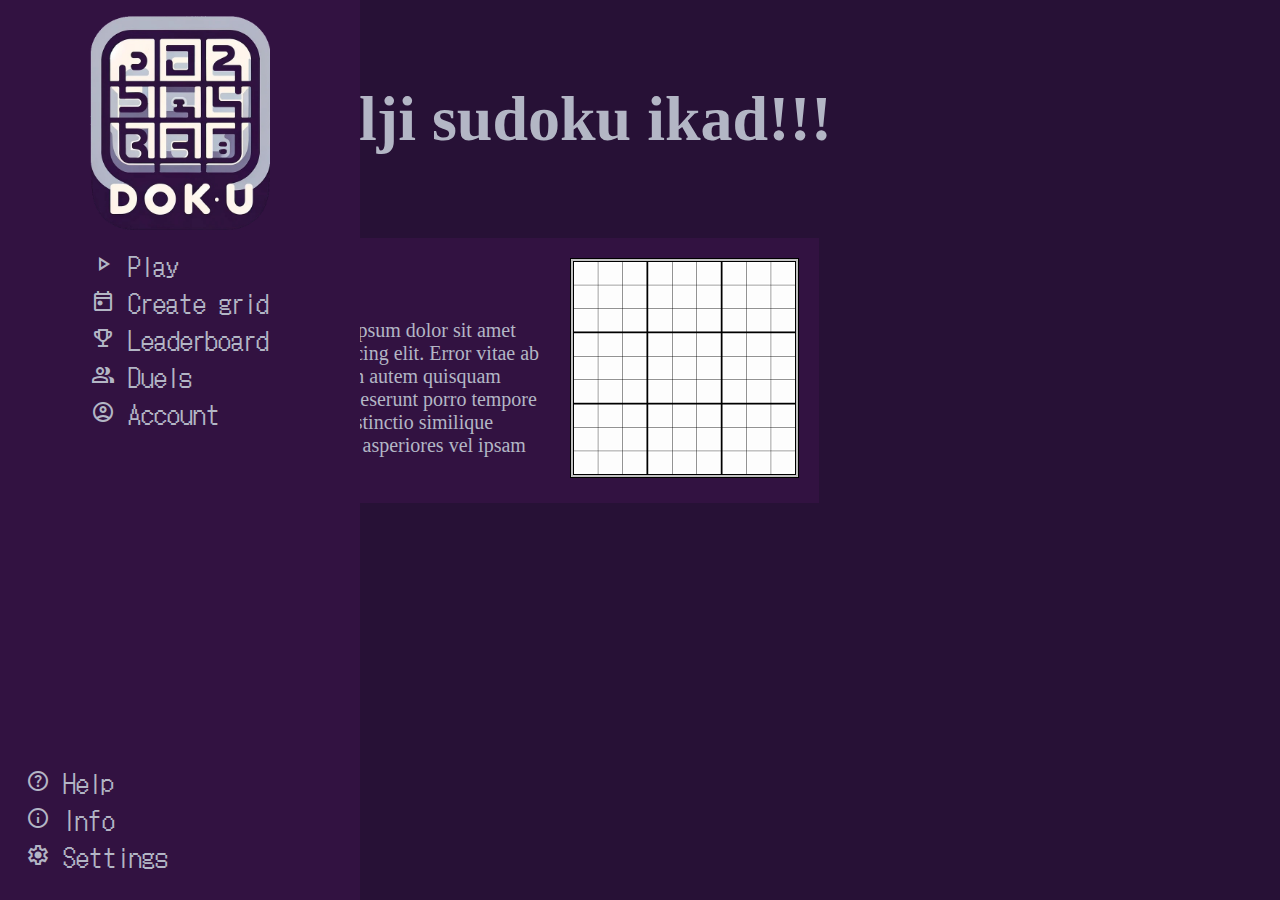
==== kod/index.html @ 0ea6bcd4 "Add files via upload" ====
<!DOCTYPE html>
<html lang="en">
<head>
    <meta charset="UTF-8">
    <meta name="viewport" content="width=device-width, initial-scale=1.0">
    <title>Doku</title>
    <link rel="stylesheet" href="styles/index.css">
</head>
<body>
    <!-- TASKBAR -->
    <script src="sidebar.js"></script>
    <div class="main-page">
        <h1>Najbolji sudoku ikad!!!</h1>
        <div class="island">
            <div class="island-text-column">
                <h2>Vidi grid!</h2>
                <p>Prazan je!</p>
                <p>Vidi tekst! Lorem ipsum dolor sit amet consectetur adipisicing elit. Error vitae ab blanditiis numquam autem quisquam rerum assumenda deserunt porro tempore optio aspernatur distinctio similique possimus, maiores, asperiores vel ipsam doloribus!</p>
            </div>
            <div class="island-image-column">
                <img class="grid" src="assets/grid.png" alt="logooo">
            </div>
        </div>
    </div>
</body>
</html>
---- kod/styles/index.css ----
body {
    background-color: var(--background1);
}

.main-page {
    width: 80%;
    display: flex;
    flex-direction: column;
    align-items: center;
    color: var(--text);
}

.main-page h1 {
    font-size: 4rem;
    margin: 50px;
    padding: 32px;
}

.island {
    background-color: var(--background2);
    width: 60%;
    display: flex;
    flex-direction: row;
    align-items: center;
    justify-content: center;
    font-size: 20px;
}


.island-image-column {
    margin: 20px;
}
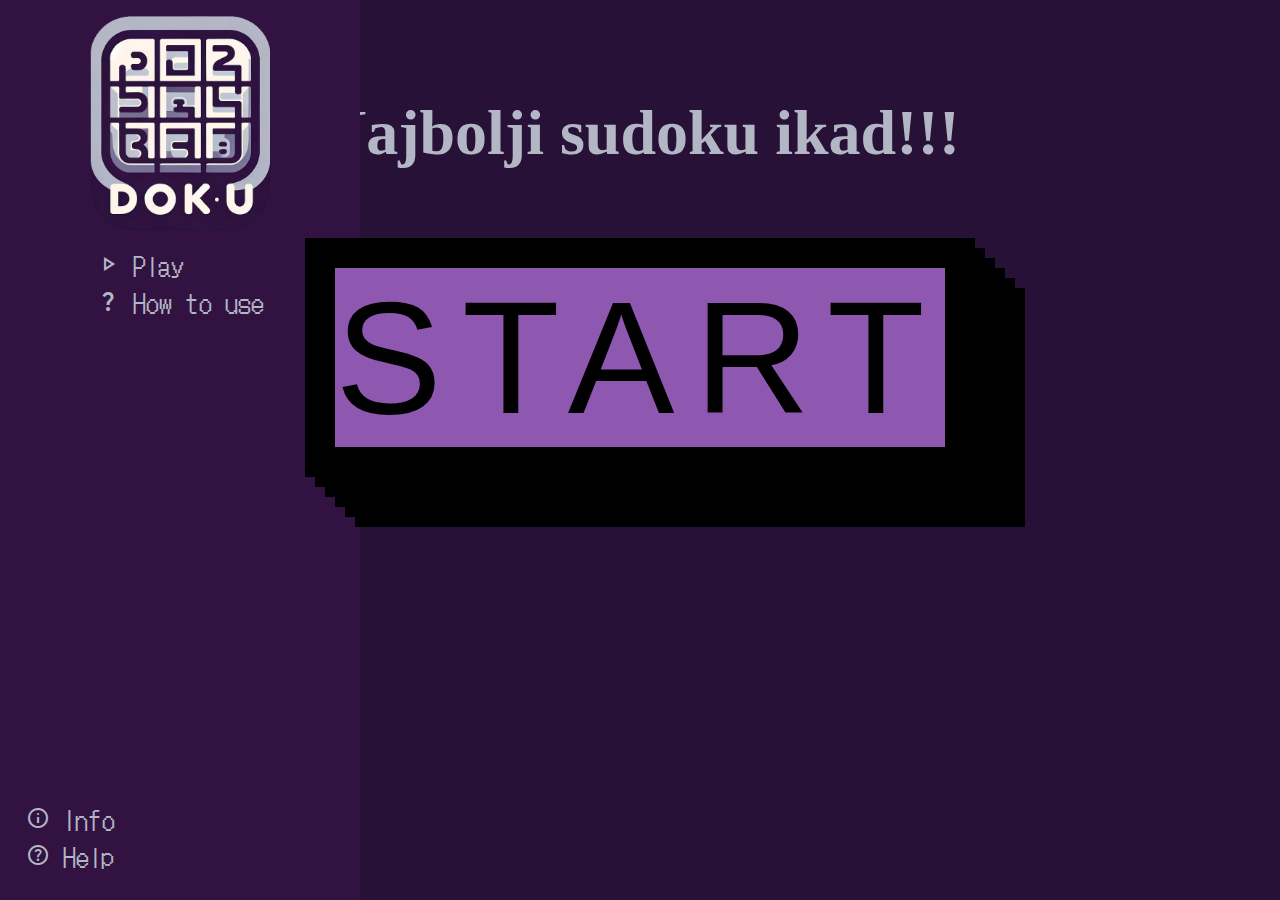
==== commit 94d65cc4: "Add files via upload" ====
--- a/kod/index.html
+++ b/kod/index.html
@@ -8,18 +8,13 @@
 </head>
 <body>
     <!-- TASKBAR -->
+    <script src="collapsedSidebar.js"></script>
     <script src="sidebar.js"></script>
     <div class="main-page">
         <h1>Najbolji sudoku ikad!!!</h1>
-        <div class="island">
-            <div class="island-text-column">
-                <h2>Vidi grid!</h2>
-                <p>Prazan je!</p>
-                <p>Vidi tekst! Lorem ipsum dolor sit amet consectetur adipisicing elit. Error vitae ab blanditiis numquam autem quisquam rerum assumenda deserunt porro tempore optio aspernatur distinctio similique possimus, maiores, asperiores vel ipsam doloribus!</p>
-            </div>
-            <div class="island-image-column">
-                <img class="grid" src="assets/grid.png" alt="logooo">
-            </div>
+        <div id="start-button">
+            <!-- Link to the play.html page -->
+            <a href="play.html" class="big-button-54">START</a>
         </div>
     </div>
 </body>
--- a/kod/styles/index.css
+++ b/kod/styles/index.css
@@ -3,7 +3,7 @@
 }
 
 .main-page {
-    width: 80%;
+    width: 100%;
     display: flex;
     flex-direction: column;
     align-items: center;
@@ -12,7 +12,7 @@
 
 .main-page h1 {
     font-size: 4rem;
-    margin: 50px;
+    margin: 1em auto;
     padding: 32px;
 }
 
@@ -30,3 +30,30 @@
 .island-image-column {
     margin: 20px;
 }
+
+.big-button-54 {
+    font-family: "Open Sans", sans-serif;
+    font-size: 160px;
+    letter-spacing: 20px;
+    text-decoration: none;
+    text-transform: uppercase;
+    color: black;
+    background-color: var(--highlight);
+    cursor: pointer;
+    border: 30px solid;
+    padding: 0.25em 1 em;
+    box-shadow: 10px 10px 0px 0px, 20px 20px 0px 0px, 30px 30px 0px 0px, 40px 40px 0px 0px, 50px 50px 0px 0px;
+    position: relative;
+    user-select: none;
+    -webkit-user-select: none;
+    touch-action: manipulation;
+  }
+  
+.big-button-54:active {
+    box-shadow: 0px 0px 0px 0px;
+    top: 50px;
+    left: 50px;
+    color: var(--highlight);
+    background-color: var(--background1);
+  }
+  